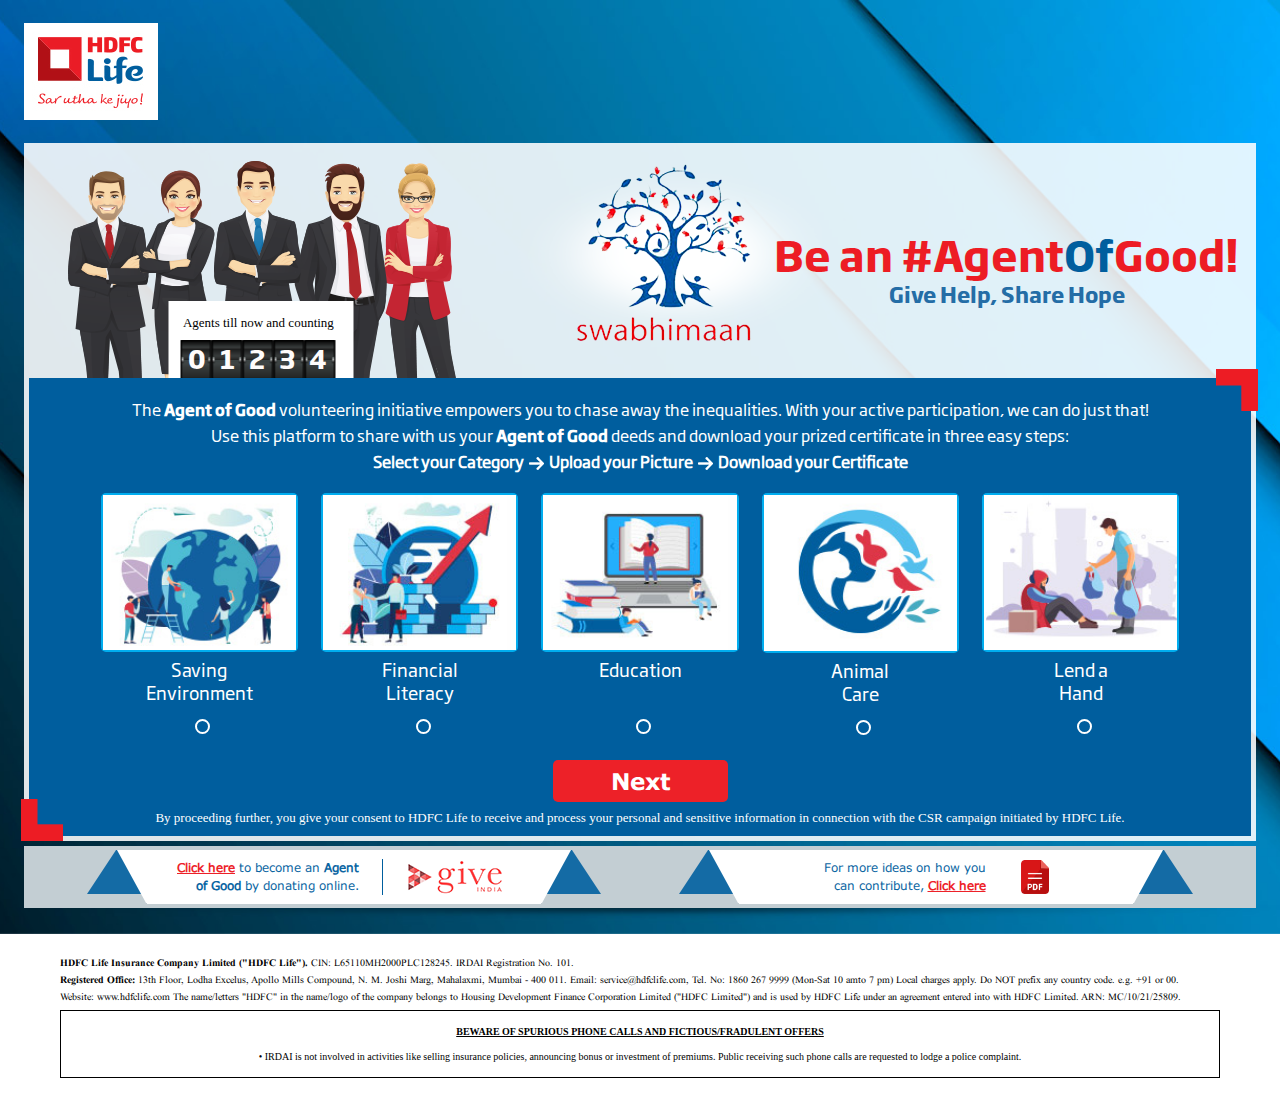
==== index.html @ bf0cf43f "inital commit" ====
<!DOCTYPE html>
<html lang="en">
<head>
<meta charset="UTF-8">
<meta http-equiv="X-UA-Compatible" content="IE=edge">
<meta name="viewport" content="width=device-width, initial-scale=1.0">
<meta content="" name="description">
<meta content="" name="keywords">
<title>Hdfc Life</title>
<link href="assets/images/favicon.webp" rel="icon">
<link href="assets/images/favicon.webp" rel="apple-touch-icon">
<link rel="stylesheet" href="assets/vendors/css/bootstrap.min.css">
<link rel="stylesheet" href="css/style.css" >
<link rel="stylesheet" href="css/style-home.css" >
</head>
	
<body>
	
<section class="main-sect">
	
  <header>
    <div class="container-fluid px-4">
      <!-- update25-11-21 -->
      <div class="top-logo"><img src="images/HDFC_Life_Logo.jpg" alt="HDFC Life"></div>
      <div class="clear"></div>
    </div>
  </header>
	
  <div class="top-head">
    <div class="container-fluid px-4">
      <div class="midd-sect">
        <div class="midd-flex ">

          <div class="midd-col1 position-relative"><img src="images/employee-pic.png" alt="">
          <div class="counter">
            <p>Agents till now and counting</p>
            <div class="counter-box ">
              <div class="number" id="count-2">01234</div> 
            </div>
          </div>
          </div>
          <div class="midd-col2"><img src="images/swabhimaan-logo.png" alt=""></div>
          <div class="midd-col3">
      <!-- update25-11-21 -->

            <div class="agent-good">
              <h1>Be an #Agent<strong>Of</strong>Good!</h1>
              <div class="tag-line">Give Help, Share Hope</div>
            </div>
          </div>
        </div>
        <div class="category"> 
          <div class="container">
      <!-- update25-11-21 -->

          <!-- <h2>What good did you do today? </h2> -->
          <p class="my-2">The <strong>Agent of Good </strong>volunteering initiative empowers you to chase away the inequalities. With your active participation, we can do just that! <br>
            Use this platform to share with us your <strong> Agent of Good</strong> deeds and download your prized certificate in    three easy steps:<br> <b>  Select your Category <img src="images/right-arrow.png" alt=""> Upload your Picture <img src="images/right-arrow.png" alt=""> Download your Certificate</b></p>
          <!-- <p class="mb-2">Become an Agent of Good by being conscious about your responsibility towards your fellow humans,  <br class="display-big">
            animals and the surrounding environment. <br>
            Share with us your good and caring deeds in three easy steps – <b> Select your Category -> Upload your Picture -> Download your Certificate.</b></p> -->
      <!-- update25-11-21 -->

         <div class="display-small">
            <div class="category-radio">
              <h3>Choose your category</h3>
              <label class="radio-text" for="saving_the_environment">
                <div class="radio-label-text">Saving Environment</div>
                <div class="radio-label">
                  <input class="radio-input" checked type="radio" name="category-radio" id="saving_the_environment" value="saving_the_environment">
                  <span class="checkmark"></span>
                </div>
              </label>
              <label class="radio-text" for="financial_literacy">
                <div class="radio-label-text">Financial  Literacy</div>
                <div class="radio-label">
                  <input class="radio-input" type="radio" name="category-radio" id="financial_literacy" value="financial_literacy">
                  <span class="checkmark"></span>
                </div>
              </label>
              <label class="radio-text" for="education">
                <div class="radio-label-text">Education</div>
                <div class="radio-label">
                  <input class="radio-input" type="radio" name="category-radio" id="education" value="education">
                  <span class="checkmark"></span>
                </div>
              </label>
              <label class="radio-text" for="animal_care">
                <div class="radio-label-text">Animal Care</div>
                <div class="radio-label">
                  <input class="radio-input" type="radio" name="category-radio" id="animal_care" value="animal_care">
                  <span class="checkmark"></span>
                </div>
              </label>
              <label class="radio-text" for="lend_a_hand">
                <div class="radio-label-text">Lend  a  Hand</div>
                <div class="radio-label">
                  <input class="radio-input" type="radio" name="category-radio" id="lend_a_hand" value="lend_a_hand">
                  <span class="checkmark"></span>
                </div>
              </label>
            </div>
            <!-- content to display -->
            <div class="selected-content ">
              <!-- first category -->
              <div class="hide-sect small-cotegory-content saving_the_environment">
                <p class="title">Saving Environment</p>
                <img src="images/thumb-img1.jpg" alt="">
                <p class="subtitle">Activity Suggestions for <br class="d-sm-block d-md-none"> Saving Environment</p>
                <div class="hide-col2 d-flex two-ul">
                  <ul>  
                    <li>Plant trees</li>
                    <li>Save water</li>
                    <li>Recycle plastic</li>
                  </ul>
                  <ul>
                    <li>Car-pool / Cycle</li>
                    <li>Take the stairs</li>
                    <li>Reduce energy consumption</li>
                  </ul>
                  <div class="clear"></div>
                </div>
              </div>
              <!-- second category -->
              <div class="hide-sect small-cotegory-content financial_literacy">
                <p class="title">Financial Literacy</p>
                <img src="images/thumb-img2.jpg" alt="">
                <p class="subtitle">Activity Suggestions for Spreading Financial Literacy</p>
                
                <div class="hide-col2">
                  <div class="col2-new-title"> Guide the disadvantaged groups with financial awareness:</div>
                  <ul>
                    <li>On the importance of procuring financial documents like PAN & Aadhaar Card</li>
                    <li>On the value of opening bank accounts</li>
                    <li>On the magic of compounding, budgeting, etc.</li>
                    <li>About different government schemes for the needy</li>
                    <li>On use of UPIs and digital wallets</li>
                  </ul>
                  <div class="clear"></div>
                </div>
              </div>
              <div class="hide-sect small-cotegory-content education">
                <p class="title">Education</p>
                <img src="images/thumb-img3.jpg" alt="">
                <p class="subtitle">Activity Suggestions under Education</p>
                <div class="hide-col2 d-flex">
                  <ul>
                    <li>Donate old books / stationery</li>
                    <li>Teach underprivileged children</li>
                    <li>Sponsor educational fees for the poor</li>
                    <li>Donate old laptops / phones / tablets</li>
                    <li>Provide career guidance to young adults</li>
                  </ul>
                  <div class="clear"></div>
                </div>
              </div>
              <div class="hide-sect small-cotegory-content animal_care">
                <p class="title">Animal Care</p>
                <img src="images/thumb-img4.jpg" alt="">
                <p class="subtitle">Activity Suggestions for <br class="d-sm-block d-md-none"> Animal Care</p>
                <div class="hide-col2 d-flex">
                  <ul>
                    <li>Keep water for birds</li>
                    <li>Feed stray animals</li>
                    <li>Foster ill / injured animals</li>
                    <li>Volunteer in animal rescue NGOs</li>
                    <li>Support animals during extreme weather</li>
                    <li>Use cruelty-free products</li>
                  </ul>
                  <div class="clear"></div>
                </div>
              </div>
              <div class="hide-sect small-cotegory-content lend_a_hand">
                <p class="title">Lend  a  Hand</p>
                <img src="images/thumb-img5.jpg" alt="">
                <p class="subtitle">Activity Suggestions under <br class="d-sm-block d-md-none"> Lend a Hand</p>
                <div class="hide-col2 d-flex">
                  <ul>
                    <li>Donate meals</li>
                    <li>Volunteer in orphanage / old age homes</li>
                    <li>Donate old clothes / toys</li>
                    <li>Support local businesses</li>
                    <li>Participate in blood donation camps</li>
                    <li>Volunteer in social welfare campaigns</li>
                    
                  </ul>
                  <div class="clear"></div>
                </div>
              </div>
            </div>
          </div>
          <div class="display-big ">
          <div class="category-row ">
            <div class="category-col" data-tab="hoverData-1">
              <!--<div class="category-img" id="hoverDiv"><img src="images/thumb-img1.jpg" alt="image"> </div>-->
      <!-- update25-11-21 -->

				<div class="category-img"><img src="images/thumb-img1.jpg" alt="image"> </div>
              <div class="category-text">
                <h3>Saving<br>
                  Environment</h3>
                <div class="lable-sect">
                  <label class="pure-material-radio">
                    <input type="radio" name="group" value="saving_the_environment">
                    <span></span> </label>
                </div>
              </div>
      <!-- update25-11-21 -->

              <div class="hover-content hover-content-1" id="hoverData-1">
                <div class="hide-sect">
                  <div class="hide-col">
                    <p>Activity Suggestions for Saving Environment</p>
                  </div>
                  <div class="hide-col2 d-flex">
                    <ul>  
                      <li>Plant trees</li>
                      <li>Save water</li>
                      <li>Recycle plastic</li>
                    </ul>
                    <ul>
                      <li>Car-pool / Cycle</li>
                      <li>Take the stairs</li>
                      <li>Reduce energy consumption</li>
                    </ul>
                    <div class="clear"></div>
                  </div>
                </div>
              </div>
              
            </div>
            <div class="category-col" data-tab="hoverData-2">
              <div class="category-img"><img src="images/thumb-img2.jpg" alt="image"> </div>
              <div class="category-text">
                <h3>Financial<br>
                  Literacy</h3>
                <div class="lable-sect">
                  <label class="pure-material-radio">
                    <input type="radio" name="group" value="financial_literacy">
                    <span></span> </label>
                </div>
              </div>
              <div class="hover-content hover-content-2" id="hoverData-2"><!--id="hiddenDiv"-->
                <div class="hide-sect">
                  <div class="hide-col">
                    <p>Activity Suggestions for Spreading Financial Literacy</p>
                  </div>
                  <div class="hide-col2">
      <!-- update25-11-21 -->

                    <div class="col2-new-title"> Guide the disadvantaged groups with financial awareness:</div>
                    <ul>
                      <li>On the importance of procuring financial documents like PAN & Aadhaar Card</li>
                      <li>On the value of opening bank accounts</li>
                      <li>On the magic of compounding, budgeting, etc.</li>
                      <li>About different government schemes for the needy</li>
                      <li>On use of UPIs and digital wallets</li>
                    </ul>
                    <div class="clear"></div>
                  </div>
                </div>
              </div>
            </div>
            <div class="category-col" data-tab="hoverData-3">
              <div class="category-img"><img src="images/thumb-img3.jpg" alt="image"> </div>
              <div class="category-text">
                <h3>Education</h3>
                <div class="lable-sect">
      <!-- update25-11-21 -->

                  <label class="pure-material-radio">
                    <input type="radio" name="group" value="education">
                    <span></span> </label>
                </div>
              </div>
              <div class="hover-content hover-content-3" id="hoverData-3"><!--id="hiddenDiv"-->
                <div class="hide-sect">
                  <div class="hide-col">
                    <p>Activity Suggestions under Education</p>
                  </div>
                  <div class="hide-col2">     
                    <ul>
                      <li>Donate old books / stationery</li>
                      <li>Teach underprivileged children</li>
                      <li>Sponsor educational fees for the poor</li>
                      <li>Donate old laptops / phones / tablets</li>
                      <li>Provide career guidance to young adults</li>
                    </ul>
                    <div class="clear"></div>
                  </div>
                </div>
              </div>
            </div>
            <div class="category-col" data-tab="hoverData-4">
              <div class="category-img"><img src="images/thumb-img4.jpg" alt="image"> </div>
              <div class="category-text">
                <h3>Animal<br>
                  Care</h3>
                <div class="lable-sect">
                  <label class="pure-material-radio">
                    <input type="radio" name="group" value="animal_care">
                    <span></span> </label>
                </div>
              </div>
      <!-- update25-11-21 -->

              <div class="hover-content hover-content-4" id="hoverData-4"><!--id="hiddenDiv"-->
                <div class="hide-sect">
                  <div class="hide-col">
                    <p>Activity Suggestions for Animal Care</p>
                  </div>
                  <div class="hide-col2">
                    <ul>
                      <li>Keep water for birds</li>
                      <li>Feed stray animals</li>
                      <li>Foster ill / injured animals</li>
                      <li>Volunteer in animal rescue NGOs</li>
                      <li>Support animals during extreme weather</li>
                      <li>Use cruelty-free products</li>
                    </ul>
                    <div class="clear"></div>
                  </div>
                </div>
              </div>
            </div>
            <div class="category-col" data-tab="hoverData-5">
              <div class="category-img"><img src="images/thumb-img5.jpg" alt="image"></div>
              <div class="category-text">
                <h3>Lend a<br>
                  Hand</h3>
                <div class="lable-sect">
                  <label class="pure-material-radio">
                    <input type="radio" name="group" value="lend_a_hand">
                    <span></span> </label>
                </div>
              </div>
              <div class="hover-content hover-content-5" id="hoverData-5">
                <div class="hide-sect">
                  <div class="hide-col">
                    <p>Activity Suggestions under Lend a Hand</p>
                  </div>
      <!-- update25-11-21 -->

                  <div class="hide-col2">
                    <ul>
                      <li>Donate meals</li>
                      <li>Volunteer in orphanage / old age homes</li>
                      <li>Donate old clothes / toys</li>
                      <li>Support local businesses</li>
                      <li>Participate in blood donation camps</li>
                      <li>Volunteer in social welfare campaigns</li>
                    </ul>
                    <div class="clear"></div>
                  </div>
                </div>
              </div>
            </div>
          </div>
          </div>
        </div>
          <a href="form.html" class="next-btn">Next</a>

        <div class="container">
          <p class="disclamer-text">
          By proceeding further, you give your consent to HDFC Life to receive and process your personal and sensitive information in connection with the CSR campaign initiated by HDFC Life.</p></div>
        </div>
      </div>
		
      <div class="make-row2 ">
        <div class="container">
          <div class="row justify-content-around">
            <div class="make-now col-8 col-lg-4 ">
              <div class="text-decoration-none now-flex px-2">
                <p class=""> <a href="https://www.giveindia.org/" class="link-other" target="_blank" rel="noopener noreferrer">Click here</a>  to become an <b> Agent <br class="d-none d-lg-block">
                of Good</b> by donating online.</p>
                <div class="mack-now-second">
                  <img src="images/give-india.png" alt="" class="give-india">
                </div>
              </div>  
            </div>
            <div class="make-now col-8 col-lg-4">
              <div  class="now-flex text-decoration-none px-2">
               <p class=""> For more ideas on how you <br class="d-none d-lg-block">
                can contribute, <a href="#" class="link-other" target="_blank" rel="noopener noreferrer">Click here</a> </p>
                <div class="mack-now-second">
                  <img  class="download-pdf-img" src="images/pdf-download.png">
                </div> 
              </div>
            </div>
          </div>
        </div>
        
      </div>
      <!-- <div class="make-now">
        <div class="now-flex">

         <p> Click here to become an Agent br
          of Good by donating online</p>
            <div class="mack-now-second">
          <img src="images/give-india.png" alt="" class="give-india">

          <a href="#" class="click-btn">For more ideas: <img class="download-pdf-img" src="images/pdf-download.png" alt=""></a> 
        </div> </div>
      </div> -->
    </div>
  </div>
</section>
	
<section class="midd-box">
  <div class="container">
    <p class="top-title"><strong>      
      HDFC Life Insurance Company Limited ("HDFC Life").</strong> CIN: L65110MH2000PLC128245. IRDAI Registration No. 101.<br>
      <strong>Registered Office:</strong> 13th Floor, Lodha Excelus, Apollo Mills Compound, N. M. Joshi Marg, Mahalaxmi, Mumbai - 400 011. Email: service@hdfclife.com, Tel. No: 1860 267 9999 (Mon-Sat 10 amto 7 pm) Local charges apply. Do NOT prefix any country code. e.g. +91 or 00. Website: www.hdfclife.com
      The name/letters "HDFC" in the name/logo of the company belongs to Housing Development Finance Corporation Limited ("HDFC Limited") and is used by HDFC Life under an agreement entered into with HDFC Limited. ARN: MC/10/21/25809.</p>
    <div class="midd-row">
      <p class="midd-text">BEWARE OF SPURIOUS PHONE CALLS AND FICTIOUS/FRADULENT OFFERS</p>
      <p class="midd-text2">• IRDAI is not involved in activities like selling insurance policies, announcing bonus or investment of premiums. Public receiving such phone calls are requested to lodge a police complaint.</p>
    </div>
  </div>
</section>
	
<div class="hoverdata"></div>
<script src="assets/vendors/js/jquery-3.6.0.min.js"></script> 
<script src="assets/vendors/js/bootstrap.min.js"></script> 
<!-- <script src="https://code.jquery.com/ui/1.12.1/jquery-ui.js"></script> -->
<script src="js/main.js"></script> 
<script>
//$("#hoverDiv").mouseenter(function () {
//    $("#hiddenDiv").stop(true, true).slideDown();
//}).mouseleave(function () {
//  $("#hiddenDiv").stop(true, true).slideUp();
//});

///*pr*/
      //  update25-11-21 

$(document).ready(function(){
  if($( window ).width()>991){
    $('.category-col').mouseenter(function(){
        var tab_id = $(this).attr('data-tab');
        $(this).addClass('current');
        $("#"+tab_id).addClass('current');
    });
	$('.category-col').mouseleave(function(){
        var tab_id = $(this).attr('data-tab');
        $('.category-col').removeClass('current');
        $('.hover-content').removeClass('current');
    });
      }else{

        console.log("click")
        // certiInfoObj.certiBgImg = "assets/images/certi_bg/Education_mobile.png";
      }
    
});
</script>
</body>
</html>
---- css/style.css ----
@font-face{font-family:"Mark My Words";src:url("../fonts/mark-my-words/mark_my_words.otf");src:local("☺"),url("../fonts/mark-my-words/mark_my_words.otf") format("otf"),url("../fonts/mark-my-words/mark_my_words.ttf") format("truetype");font-weight:normal;font-style:normal}.header .logo{display:block;padding:16px 0}.agentsofgood{font-size:43px;line-height:40px;color:#eb1c23;font-weight:bold;font-family:"SohoGothicPro-Bold";text-align:center}.agentsofgood .blue-text{color:#125a9e}.form-page{background-image:url("../assets/images/bg.jpg");background-position:left;background-repeat:no-repeat;background-size:cover}.form-page .main-title{display:-webkit-box;display:-ms-flexbox;display:flex;-webkit-box-pack:left;-ms-flex-pack:left;justify-content:left;-webkit-box-align:center;-ms-flex-align:center;align-items:center;margin-bottom:24px}.form-page .main-title .title-img{display:block;width:120px}.form-page .main-title .title{font-size:40px;margin-left:32px}.form-page .main-box{background-color:#ffffffef;padding:32px;position:relative}.form-page .main-box .form-second{padding:0 48px 0 64px}.form-page .main-box .form-container{background-color:#e3e3e3}.form-page .main-box .form-container .form-title-box{display:-webkit-box;display:-ms-flexbox;display:flex;-webkit-box-pack:justify;-ms-flex-pack:justify;justify-content:space-between;background-color:#00446b;padding:16px 24px}.form-page .main-box .form-container .form-title-box .form-title{font-size:20px;color:#ffffff;font-weight:500;font-family:"SohoGothicPro-Bold";text-align:left}.form-page .main-box .form-container .form-title-box .icon-box{display:block}.form-page .main-box .form-container .form-spaceing{padding:32px}.form-page .main-box .form-container .form-spaceing .form-label{font-size:16px;color:#005e9e;font-weight:bold;font-family:"Verdana";margin:0;padding:0}.form-page .main-box .form-container .form-spaceing .form-control{background-color:f2f8fb;border-radius:0;border:1px solid transparent;box-shadow:0px 0px 8px 0px rgba(0,0,0,0.5) inset;-webkit-box-shadow:0px 0px 8px 0px rgba(0,0,0,0.5) inset;-moz-box-shadow:0px 0px 8px 0px rgba(0,0,0,0.5) inset}.form-page .main-box .form-container .form-spaceing .form-control:-ms-input-placeholder,.form-page .main-box .form-container .form-spaceing .form-control:-ms-input-placeholder,.form-page .main-box .form-container .form-spaceing .form-control::-ms-input-placeholder{font-size:14px;line-height:27px;color:#b8b7b7;font-weight:400;font-family:"Poppins";opacity:1}.form-page .main-box .form-container .form-spaceing .form-control::-ms-input-placeholder,.form-page .main-box .form-container .form-spaceing .form-control:-ms-input-placeholder,.form-page .main-box .form-container .form-spaceing .form-control::-ms-input-placeholder{font-size:14px;line-height:27px;color:#b8b7b7;font-weight:400;font-family:"Poppins";opacity:1}.form-page .main-box .form-container .form-spaceing .form-control::placeholder,.form-page .main-box .form-container .form-spaceing .form-control:-ms-input-placeholder,.form-page .main-box .form-container .form-spaceing .form-control::-ms-input-placeholder{font-size:14px;line-height:27px;color:#b8b7b7;font-weight:400;font-family:"Poppins";opacity:1}.form-page .main-box .form-container .form-spaceing .gender-input,.form-page .main-box .form-container .form-spaceing .you-are-radio{display:-webkit-box;display:-ms-flexbox;display:flex}.form-page .main-box .form-container .form-spaceing .gender-input .radio-label,.form-page .main-box .form-container .form-spaceing .you-are-radio .radio-label{font-size:12px;color:#005e9e;font-family:"Verdana";height:12px;display:block;position:relative;cursor:pointer;-webkit-user-select:none;-moz-user-select:none;-ms-user-select:none;user-select:none}.form-page .main-box .form-container .form-spaceing .gender-input .radio-label input,.form-page .main-box .form-container .form-spaceing .you-are-radio .radio-label input{position:relative;opacity:0;cursor:pointer}.form-page .main-box .form-container .form-spaceing .gender-input .radio-label .checkmark,.form-page .main-box .form-container .form-spaceing .you-are-radio .radio-label .checkmark{position:absolute;top:0;left:0;background-color:transparent;border:2px solid #ffffff;border-radius:50%;width:12px;height:12px;border:2px solid #005e9e}.form-page .main-box .form-container .form-spaceing .gender-input .radio-label input ~ .checkmark,.form-page .main-box .form-container .form-spaceing .you-are-radio .radio-label input ~ .checkmark{background-color:transparent}.form-page .main-box .form-container .form-spaceing .gender-input .radio-label input:checked ~ .checkmark,.form-page .main-box .form-container .form-spaceing .you-are-radio .radio-label input:checked ~ .checkmark{background-color:transparent}.form-page .main-box .form-container .form-spaceing .gender-input .radio-label .checkmark:after,.form-page .main-box .form-container .form-spaceing .you-are-radio .radio-label .checkmark:after{content:"";position:absolute;display:none}.form-page .main-box .form-container .form-spaceing .gender-input .radio-label input:checked ~ .checkmark:after,.form-page .main-box .form-container .form-spaceing .you-are-radio .radio-label input:checked ~ .checkmark:after{display:block}.form-page .main-box .form-container .form-spaceing .gender-input .radio-label .checkmark:after,.form-page .main-box .form-container .form-spaceing .you-are-radio .radio-label .checkmark:after{top:50%;left:50%;width:6px;height:6px;border-radius:50%;background:#ed2128;-webkit-transform:translate(-50%, -50%);transform:translate(-50%, -50%)}.form-page .main-box .form-container .form-spaceing .gender-input .radio-text,.form-page .main-box .form-container .form-spaceing .you-are-radio .radio-text{padding-left:16px;margin-left:-12px;z-index:6;font-size:12px;color:#005e9e;font-family:"Verdana"}.form-page .main-box .form-container .form-spaceing .gender-input .radio-input,.form-page .main-box .form-container .form-spaceing .you-are-radio .radio-input{display:-webkit-box;display:-ms-flexbox;display:flex;-webkit-box-align:center;-ms-flex-align:center;align-items:center;margin-left:24px}.form-page .main-box .form-container .form-spaceing .you-are-radio{border:1px solid #c0c0c0;margin:0 1px;padding:14px}.form-page .main-box .form-container .form-spaceing .you-are-radio .radio-text{margin:0 !important;padding:0 !important}.form-page .main-box .form-container .form-spaceing .you-are-radio .radio-label{margin:8px 0 0 0}.form-page .main-box .form-container .form-spaceing .you-are-radio .radio-label .checkmark{left:50%;-webkit-transform:translateX(-50%);transform:translateX(-50%)}.form-page .main-box .form-container .upload-box{box-shadow:0px 0px 8px 0px rgba(0,0,0,0.5) inset;-webkit-box-shadow:0px 0px 8px 0px rgba(0,0,0,0.5) inset;-moz-box-shadow:0px 0px 8px 0px rgba(0,0,0,0.5) inset;padding:6px 12px}.form-page .main-box .form-container .upload-box .name-disng{display:inline-block;white-space:nowrap;width:100%;overflow:hidden;text-overflow:ellipsis}.form-page .main-box .form-container .upload-btn{font-size:16px;color:#f2f8fa;font-weight:bold;font-family:"Verdana";text-align:center;border-radius:5px;background-color:#005e9e;padding:0 12px}.form-page .main-box .form-container .upload-right{width:20px}.form-page .main-box .form-container .browse-btn{font-size:13px;color:#000000;font-family:"Verdana";cursor:pointer;background-color:#b5b5b5;border:1px solid #8d8d8d;padding:4px 16px}.form-page .main-box .preview-btn,.form-page .main-box .reset-btn{font-size:22px;color:#ffffff;font-weight:bold;font-family:"Verdana";text-align:center;border-radius:5px;background-color:#ed2128;margin:24px 16px;width:180px}.form-page .main-box .reset-btn{background-color:#005e9e}.form-page .shadow-img{margin:0 auto;width:100%}.certi-container{background-color:#fff;padding:6px;border:1px solid #c0c1c1;position:relative;margin-bottom:52px;width:100%;-webkit-box-shadow:-5px 5px 8px 0px rgba(0,0,0,0.5);box-shadow:-5px 5px 8px 0px rgba(0,0,0,0.5);margin:0 auto}.certi-container .certi-box{background-image:url("../assets/images/bg.jpg");background-position:left;background-repeat:no-repeat;background-size:cover;padding:24px 0;position:relative;width:100%;background-color:#fff}.certi-container .certi-box::after,.certi-container .certi-box::before{content:"";width:30px;height:30px;background-image:url("../assets/images/cornar.png");background-size:30px;background-repeat:no-repeat;top:-6px;right:-6px;left:auto;z-index:6;position:absolute;display:inline-block}.certi-container .certi-box::before{top:auto;right:auto;bottom:-6px;left:-6px;-webkit-transform:rotate(180deg);transform:rotate(180deg)}.certi-container .certi-box .certi-bg{background-image:url("../assets/images/certi_bg/saving-environment_02.png");background-position:bottom center;background-repeat:no-repeat;background-size:cover;border-radius:14px;padding:24px 0;width:410px;height:530px;background-color:#fff;border:2px solid #00adee;margin:0 auto}.certi-container .certi-box .certi-bg .title{font-size:24px;text-align:center}.certi-container .certi-box .certi-bg .certi-title-bg{position:relative}.certi-container .certi-box .certi-bg .certi-title-bg::before{background-color:#005e9e;content:"";width:280px;height:38px;position:absolute;left:50%;top:50%;-webkit-transform:translate(-50%, -50%);transform:translate(-50%, -50%)}.certi-container .certi-box .certi-bg .certificate-heading{font-size:36px;line-height:36px;color:#fff;font-weight:bold;font-family:"SohoGothicPro-Bold";position:relative}.certi-container .certi-box .certi-bg .award-to{font-size:12px;color:#231f20;font-family:"Verdana";text-align:center}.certi-container .certi-box .certi-bg .name-user{font-size:26px;color:#eb1c23;height:28px;font-family:"Mark My Words";position:relative}.certi-container .certi-box .certi-bg .name-user::after{content:"";position:absolute;bottom:0;left:50%;-webkit-transform:translateX(-50%);transform:translateX(-50%);height:1px;background-color:#c3c3c3;width:200px}.certi-container .certi-box .certi-bg .img-container{display:-webkit-box;display:-ms-flexbox;display:flex;-webkit-box-align:center;-ms-flex-align:center;align-items:center;position:relative;width:256px;-webkit-box-pack:center;-ms-flex-pack:center;justify-content:center;margin:0 auto;margin-top:8px}.certi-container .certi-box .certi-bg .img-container .user-img-bg{width:152px;-webkit-transform:rotate(-2deg);transform:rotate(-2deg);-webkit-transform-origin:center;transform-origin:center;padding:8px 8px 28px 8px;background-color:#fff;-webkit-box-shadow:-1px 1px 4px 1px rgba(0,0,0,0.2);box-shadow:-1px 1px 4px 1px rgba(0,0,0,0.2);overflow:hidden;-o-object-fit:cover;object-fit:cover;border:1px solid #ccc}.certi-container .certi-box .certi-bg .img-container .user-img-bg .user-img-box{background-color:#dcddde;width:100%;height:136px;display:-webkit-box;display:-ms-flexbox;display:flex;-webkit-box-align:center;-ms-flex-align:center;align-items:center;-webkit-box-pack:center;-ms-flex-pack:center;justify-content:center;overflow:hidden}.certi-container .certi-box .certi-bg .img-container .user-img-bg .user-img-box .img-placeholder{font-size:10px;color:#7b7c7f;font-family:"Verdana";text-align:center;padding:60px 12px}.certi-container .certi-box .certi-bg .img-container .user-img-bg .user-img-box .user-upload{width:100%;height:100%;overflow:hidden;background-color:#fff;-o-object-fit:cover;object-fit:cover}.certi-container .certi-box .certi-bg .img-container .qoutes{width:40%;height:80%;z-index:5;margin-left:-6px}.certi-container .certi-box .certi-bg .img-container .qoutes .qoutes-img{width:100%}.certi-container .certi-box .certi-bg .img-container .qoutes .natoes{font-size:8px;color:#005e9e;font-weight:bold;font-family:"SohoGothicPro-Bold";text-align:center}.certi-container .bottom-log{width:100%;font-size:10px;color:#000000;font-family:"Times New Roman";padding:12px;background-color:#fff}.certi-container .bottom-log img{padding:0;height:60px;margin-bottom:8px}.popup-main .button-container{padding:12px}.popup-main .button-container .popup-close{font-size:14px;color:#000000;line-height:14px;font-family:"Verdana";text-align:center;background-color:#ffffff;border:1px solid #434343;border-radius:0}.popup-main .popup-certificate{padding:12px 320px}.footer-btn{display:-webkit-box;display:-ms-flexbox;display:flex;-webkit-box-pack:center;-ms-flex-pack:center;justify-content:center;-ms-flex-wrap:wrap;flex-wrap:wrap;margin:30px 0}.btn-popup{font-size:23px;color:#f2f8fa;font-weight:bold;font-family:"Verdana";text-align:center;border-radius:5px;background-color:#ed2128;margin:8px 0;margin-right:8px}.reset-btn-new{background-color:#005E9E;margin-right:0;margin-left:32px}@media (max-width: 1199.98px){.form-page .main-box .form-container .form-title-box{-webkit-box-pack:center;-ms-flex-pack:center;justify-content:center}.form-page .main-title .title{margin:0}.form-page .main-box{padding:0}.form-page .main-box .form-container .form-spaceing .form-label{padding:0 12px}.form-page .main-box .certificate-first{-webkit-box-ordinal-group:3;-ms-flex-order:2;order:2}.form-page .main-box .form-second{-webkit-box-ordinal-group:2;-ms-flex-order:1;order:1;padding:0}.form-page .main-box .form-second .main-title{display:block;padding:12px 0}.form-page .main-box .form-second .main-title .title-img{margin:0 auto}.form-page .gender-input-label{position:absolute;top:8px;left:24%}.form-page .gender-input{position:absolute;left:22%;top:40px}.certi-container{-webkit-box-shadow:0px 4px 8px 2px rgba(0,0,0,0.5);box-shadow:0px 4px 8px 2px rgba(0,0,0,0.5);margin:0;width:480px;margin:0 auto 52px auto}.popup-main .certi-container .certi-box .certi-bg{padding:24px 24px 160px 24px}.popup-main .certi-container .certi-box .certi-bg .natoes{font-size:8px}.popup-main .certi-container .certi-box .certi-bg .natoes .symbol img{width:8px;margin-bottom:8px}.popup-main .certi-container .certi-box .certi-bg .auther{font-size:8px}.popup-main .certi-container .certi-box .certi-bg .certificate-heading{font-size:28px;line-height:32px;padding:0 48px 6px 48px;margin:36px 0}.popup-main .certi-container .certi-box .certi-bg .title{font-size:24px}.popup-main .popup-certificate{padding:8px}.popup-main .footer-btn{padding:8px;margin:8px;display:-webkit-box;display:-ms-flexbox;display:flex;-webkit-box-orient:vertical;-webkit-box-direction:normal;-ms-flex-direction:column;flex-direction:column}.popup-main .footer-btn .btn-popup{margin:4px 0}.footer-btn{-webkit-box-pack:center;-ms-flex-pack:center;justify-content:center}}@media (max-width: 575.98px){.form-page .main-box .form-container .form-spaceing{padding:8px}.form-page .main-title .title{font-size:24px}.form-page .main-box .form-container .form-spaceing .you-are-radio{padding:16px 4px}.form-page .main-box .form-container .form-spaceing .you-are-radio .col{padding:0}.certi-container .certi-box .certi-bg .img-container .user-img-bg .user-img-box .img-placeholder{padding:50px 12px}.form-page .main-box .preview-btn,.form-page .main-box .reset-btn{margin:8px;font-size:16px;width:138px}.certi-container .certi-box{padding:12px}.certi-container{width:360px}.certi-container .certi-box .certi-bg{padding:4px !important;background-image:url("../assets/images/certi_bg/saving-environment_mobile.png");width:280px;height:400px}.certi-container .certi-box .certi-bg .img-container{width:224px}.certi-container .certi-box .certi-bg .img-container .user-img-bg{width:124px}.certi-container .certi-box .certi-bg .img-container .user-img-bg .user-img-box{height:100px}.qoutes-bg{width:46% !important;margin-left:-4px !important}.certi-container .certi-box .certi-bg .title{font-size:20px;text-align:center}.certi-container .certi-box .certi-bg .certi-title-bg::before{width:200px;height:32px}.certi-container .certi-box .certi-bg .certificate-heading{font-size:24px;line-height:27px}.btn-popup{margin:12px;width:170px;font-size:18px}.btn-popup img{height:24px;margin-right:8px}.reset-btn-new{margin:12px}}@media (max-width: 991.98px){.certi-container .bottom-log{font-size:7px;color:#000}}@media (max-width: 480px){.certi-container .certi-box .certi-bg{padding-top:8px !important}.certi-container .certi-box .certi-bg .img-container{padding:4px}.certi-container .certi-box .certi-bg .title{font-size:20px}.popup-main .certi-container .certi-box .certi-bg .title{font-size:20px}.popup-main .certi-container .certi-box .certi-bg .img-container .user-img-bg{width:110px}.popup-main .certi-container .certi-box .certi-bg .img-container .user-img-bg .user-img-box{height:88px}.popup-main .certi-container .certi-box .certi-bg .img-container{margin-top:4px}}@media (max-width: 360px){.certi-container{width:296px}.certi-container .certi-box .certi-bg{width:260px}}.category p{font-size:16px;line-height:26px;color:#ffffff;font-family:"SohoGothicPro-Regular";text-align:center}.selected-content .hide-sect{border-radius:5px;background-color:#ffffff;border:3px solid #4ba2f3;padding:20px 14px;margin:8px 0 28px 0}.selected-content .hide-sect .title{font-family:"SohoGothicPro-Regular";font-size:18px;letter-spacing:0px;color:#000000;font-weight:500;text-align:center;margin-bottom:8px}.selected-content .hide-sect .subtitle{font-size:14px;line-height:20px;color:#000000;font-weight:500;font-family:"SohoGothicPro-Regular";text-align:center;margin:16px 0 0 0}.selected-content .hide-sect ul li{font-size:14px}.category-radio h3{font-size:22px;letter-spacing:-1px;color:#fffcfc;font-weight:500;font-family:"SohoGothicPro-Regular";text-align:center;margin:20px 0 32px 0;padding:12px 0 0 0;border-top:1px solid #ffffff86}.category-radio .radio-text{display:-webkit-box;display:-ms-flexbox;display:flex;-webkit-box-align:center;-ms-flex-align:center;align-items:center;-webkit-box-pack:justify;-ms-flex-pack:justify;justify-content:space-between;margin-bottom:24px;margin-right:24px}.category-radio .radio-label-text{font-size:18px;font-family:'SohoGothicPro-Regular';letter-spacing:0px;color:#fffcfc;font-weight:500}.category-radio .radio-label{font-size:12px;color:#005e9e;font-family:"Verdana";height:12px;display:block;position:relative;cursor:pointer;-webkit-user-select:none;-moz-user-select:none;-ms-user-select:none;user-select:none}.category-radio .radio-label input{position:relative;opacity:0;cursor:pointer}.category-radio .radio-label .checkmark{position:absolute;top:0;left:0;background-color:transparent;border:2px solid #ffffff;border-radius:50%;width:24px;height:24px}.category-radio .radio-label input ~ .checkmark{background-color:transparent}.category-radio .radio-label input:checked ~ .checkmark{background-color:transparent}.category-radio .radio-label .checkmark:after{content:"";position:absolute;display:none}.category-radio .radio-label input:checked ~ .checkmark:after{display:block}.category-radio .radio-label .checkmark:after{top:50%;left:50%;width:10px;height:10px;border-radius:50%;background:#ed2128;-webkit-transform:translate(-50%, -50%);transform:translate(-50%, -50%)}@media (max-width: 480px){.certi-container .certi-box .certi-bg .img-container .user-img-bg{width:96px}.certi-container .certi-box .certi-bg .img-container{width:200px !important;-webkit-box-pack:center;-ms-flex-pack:center;justify-content:center}.certi-container .certi-box .certi-bg .img-container .user-img-bg .user-img-box{height:68px}.certi-container .certi-box .certi-bg .img-container .user-img-bg .user-img-box .img-placeholder{padding:0px 12px}.qoutes-bg{width:48% !important;padding:16px 6px 14px 6px !important}.certi-container .bottom-log{padding:12px 4px}.certi-container .bottom-log img{padding:0}}.change-bg{cursor:pointer}@media (max-width: 425px){.certi-container{width:254px}.btn-popup{width:130px;font-size:14px}.btn-popup img{height:18px;margin-right:8px}}@media (max-width: 360px){.certi-container .certi-box .certi-bg{width:100%;height:336px}.certi-container .certi-box .certi-bg .title{font-size:15px !important;line-height:32px !important}.certi-container .certi-box .certi-bg .certificate-heading{font-size:20px;line-height:27px}.certi-container .certi-box .certi-bg .certi-title-bg::before{width:176px;height:32px}.certi-container .certi-box .certi-bg .award-to{font-size:10px}.certi-container .certi-box .certi-bg .name-user::after{width:139px}.certi-container .certi-box .certi-bg .name-user{font-size:22px}.qoutes-bg .natoes .symbol{font-size:14px}.btn-popup{width:130px;font-size:14px}.btn-popup img{height:18px;margin-right:8px}}a.download{color:#f2f8fa;text-decoration:none}input::-webkit-outer-spin-button,input::-webkit-inner-spin-button{-webkit-appearance:none;margin:0}.certi-container .certi-box .certi-bg .img-container .user-img-bg .user-img-box .user-upload{-o-object-fit:contain;object-fit:contain}input[type=number]{-moz-appearance:textfield}.certi-container .certi-box .certi-bg .name-user.certi-creation{font-size:24px;color:#eb1c23;height:35px;font-family:"Mark My Words";position:relative;text-transform:capitalize}@media (max-width: 360px){.certi-container .certi-box .certi-bg .name-user.certi-creation{font-size:18px;height:28px}}
/*# sourceMappingURL=style.css.map */
---- css/style-home.css ----
/* No CSS */


/*# sourceMappingURL=style.css.map */

@font-face {
    font-family: "SohoGothicPro-Regular";
    src: url("../fonts/SohoGothicPro-Regular.eot");
    src: local("☺"), url("../fonts/SohoGothicPro-Regular.woff") format("woff"), url("../fonts/SohoGothicPro-Regular.ttf") format("truetype"), url("../fonts/SohoGothicPro-Regular.svg") format("svg");
    font-weight: normal;
    font-style: normal;
}

@font-face {
    font-family: "SohoGothicPro-Medium";
    src: url("../fonts/SohoGothicPro-Medium.eot");
    src: local("☺"), url("../fonts/SohoGothicPro-Medium.woff") format("woff"), url("../fonts/SohoGothicPro-Medium.ttf") format("truetype"), url("../fonts/SohoGothicPro-Medium.svg") format("svg");
    font-weight: normal;
    font-style: normal;
}

@font-face {
    font-family: "SohoGothicPro-Light";
    src: url("../fonts/SohoGothicPro-Light.eot");
    src: local("☺"), url("../fonts/SohoGothicPro-Light.woff") format("woff"), url("../fonts/SohoGothicPro-Light.ttf") format("truetype"), url("../fonts/SohoGothicPro-Light.svg") format("svg");
    font-weight: normal;
    font-style: normal;
}

@font-face {
    font-family: "SohoGothicPro-Bold";
    src: url("../fonts/SohoGothicPro-Bold.eot");
    src: local("☺"), url("../fonts/SohoGothicPro-Bold.woff") format("woff"), url("../fonts/SohoGothicPro-Bold.ttf") format("truetype"), url("../fonts/SohoGothicPro-Bold.svg") format("svg");
    font-weight: normal;
    font-style: normal;
}

@font-face {
    font-family: "Verdana";
    src: url("fonts/Verdana.eot");
    src: local("☺"), url("../fonts/Verdana.woff") format("woff"), url("../fonts/Verdana.ttf") format("truetype"), url("../fonts/Verdana.svg") format("svg");
    font-weight: normal;
    font-style: normal;
}

@font-face {
    font-family: "Verdana Bold";
    src: url("../fonts/Verdana Bold.eot");
    src: local("☺"), url("../fonts/Verdana Bold.woff") format("woff"), url("../fonts/Verdana Bold.ttf") format("truetype"), url("../fonts/Verdana Bold.svg") format("svg");
    font-weight: normal;
    font-style: normal;
}

@font-face {
    font-family: "times-new-roman";
    src: url("../fonts/times-new-roman.eot");
    src: local("☺"), url("../fonts/times-new-roman.woff") format("woff"), url("../fonts/times-new-roman.ttf") format("truetype"), url("../fonts/times-new-roman.svg") format("svg");
    font-weight: normal;
    font-style: normal;
}

@font-face {
    font-family: "times-new-roman-bold";
    src: url("../fonts/times-new-roman-bold.eot");
    src: local("☺"), url("../fonts/times-new-roman-bold.woff") format("woff"), url("../fonts/times-new-roman-bold.ttf") format("truetype"), url("../fonts/times-new-roman-bold.svg") format("svg");
    font-weight: normal;
    font-style: normal;
}

body {
    margin: 0;
    padding: 0;
}

.clear {
    clear: both;
}

.clear::after {
    clear: both;
}

.clear::after,
.clear::before {
    content: "";
    display: table;
    clear: both;
}

.clear:after {
    clear: both;
}

.container {
    max-width: 1200px;
    margin: 0 auto;
    width: 100%;
    padding: 0 20px;
    box-sizing: border-box;
}

.main-sect {
    background: url(../images/top-bg.jpg) no-repeat top center;
    background-size: cover;
    padding: 23px 0 26px;
}

.main-sect .top-logo {
    float: left;
}

.top-head {
    padding-top: 23px;
}


/* update25-11-21 */

.midd-sect {
    background-color: rgb(255, 255, 255);
    background: #ffffffe0;
    padding: 5px;
}

.midd-flex {
    display: flex;
    justify-content: center;
}

.midd-flex .midd-col1 {
    width: 40%;
}

.midd-flex .midd-col1 img {
    max-width: 100%;
    display: block;
    margin: 0 auto;
}

.midd-flex .midd-col2 {
    width: 20%;
}

.midd-flex .midd-col3 {
    width: 40%;
}

.midd-sect h1 {
    font-size: 42px;
    color: #ed1c24;
    font-family: "SohoGothicPro-Bold";
    margin: 81px 0;
}

.midd-sect h1 strong {
    color: #005e9e;
}

.category {
    background: rgb(0, 94, 158);
    padding: 10px 0;
    margin-top: -120px;
    z-index: 999;
    position: relative;
    text-align: center;
}

.category h2 {
    font-size: 28px;
    color: #fff;
    font-weight: 700;
    font-family: "SohoGothicPro-Bold";
    margin: 0;
}


/* update25-11-21 */

.category p {
    font-size: 16px;
    color: #fff;
    line-height: 26px;
    margin: 0;
    font-family: "SohoGothicPro-Regular";
}

.category p strong {
    font-family: "SohoGothicPro-Medium";
}

.category-row {
    display: flex;
    justify-content: center;
    flex-direction: row;
    margin-top: 19px;
}

.category-row .category-col {
    width: 17%;
    margin-right: 2%;
    cursor: pointer;
    position: relative;
}

.category-row .category-col .category-img {
    width: 100%;
    display: block;
    border-radius: 5px;
    border: 2px solid #00adef;
}

.category-row .category-col .category-img img {
    width: 100%;
    display: block;
}

.category-row .category-col .category-text {
    width: 100%;
    margin-top: 6px;
}

.category-row .category-col .category-text h3 {
    font-size: 18px;
    color: #fff;
    margin: 0 0 8px 0;
    line-height: 23px;
    min-height: 47px;
    font-family: "SohoGothicPro-Regular";
}

.category-row .category-col:last-child {
    margin-right: 0;
}


/*popup-css*/


/*#hiddenDiv { display:block;width: 100%;}*/


/*#hiddenDiv { display: none;position: absolute;top: 40%;width: 433px;background: #fff;z-index: 999;left: 20%;border-radius: 20px;border: 9px solid #ed2128;}*/

.hover-content {
    /*pr*/
    display: none;
    position: absolute;
    top: -50%;
    width: 433px;
    background: #fff;
    z-index: 9999;
    border-radius: 20px;
    border: 8px solid #ed2128;
    left: 50%;
    top: auto;
    bottom: 86px;
    transform: translateX(-50%);
    filter: drop-shadow(-10.231px 13.577px 36.5px rgba(0, 0, 0, 0.74));
}

.hover-content.active {
    display: block;
}

.hover-content.current {
    display: block;
}


/*.category-img img:hover .hover-content{display: block}*/

.hide-sect {
    display: inline-block;
    width: 100%;
}


/* update25-11-21 */

.hide-col {
    width: 100%;
    background: #0073da;
    padding: 15px 0;
    text-align: center;
    border-top-left-radius: 12px;
    border-top-right-radius: 12px;
    display: inline-block;
}

.hide-col p {
    /*font-size: 16px;*/
    font-size: 14px;
    color: #fff;
    margin: 0;
    font-family: "SohoGothicPro-Bold";
    /*pr*/
}


/* update25-11-21 */

.hide-col2 {
    /*padding: 43px 2% 43px 5%;*/
    padding: 20px 2% 20px 5%;
    /*pr*/
    text-align: left;
}

.hide-col2 ul {
    list-style: none;
    margin: 0;
    padding: 0;
}

.hide-col2 ul li {
    margin: 0 0 2px 20px;
    position: relative;
    /*font-size: 18px;*/
    font-size: 16px;
    color: #58595b;
    text-align: left;
    float: left;
    /*width: 44%;*/
    width: 90%;
    font-family: "SohoGothicPro-Regular";
}


/* update25-11-21 */

.hide-col2 ul li:before {
    content: "";
    position: absolute;
    left: -20px;
    top: 8px;
    background: url(../images/dics-img.png) no-repeat;
    width: 7px;
    height: 7px;
}


/*end-popup-css*/

.category .next-btn {
    width: 175px;
    height: 42px;
    line-height: 42px;
    background: #ed2128;
    border-radius: 5px;
    text-align: center;
    display: inline-block;
    font-size: 23px;
    color: #fff;
    text-decoration: none;
    font-family: "Verdana Bold";
    margin-top: 22px;
    text-transform: capitalize;
}

.category::after {
    content: "";
    position: absolute;
    left: -8px;
    bottom: -5px;
    width: 42px;
    height: 42px;
    background: url(../images/lt-vector.png) no-repeat top center;
    z-index: 9999;
}

.category::before {
    content: "";
    position: absolute;
    right: -7px;
    top: -9px;
    width: 42px;
    height: 42px;
    background: url(../images/rt-vector.png) no-repeat top center;
    z-index: 9999;
}

.pure-material-radio {
    /* z-index: 0;
    position: relative;
    display: inline-block;
    font-size: 16px;
    line-height: 24px; */
    z-index: 0;
    position: relative;
    display: block;
    font-size: 16px;
    line-height: 24px;
    text-align: center;
    left: 48%;
}

.pure-material-radio>input {
    appearance: none;
    -moz-appearance: none;
    -webkit-appearance: none;
    z-index: -1;
    position: absolute;
    left: -10px;
    top: -8px;
    display: block;
    margin: 0;
    border-radius: 50%;
    width: 40px;
    height: 40px;
    outline: none;
    opacity: 0;
    transform: scale(1);
    pointer-events: none;
    transition: opacity 0.3s, transform 0.2s;
}

.pure-material-radio>span {
    display: inline-block;
    width: 100%;
    cursor: pointer;
    margin-left: 30px;
    font-size: 12px;
    color: #404046;
    font-weight: 500;
}

.pure-material-radio>span::before {
    content: "";
    display: inline-block;
    box-sizing: border-box;
    margin: 2px 10px 2px 0;
    border: solid 2px #fff;
    border-radius: 50%;
    width: 15px;
    height: 15px;
    vertical-align: top;
    transition: border-color 0.2s;
    position: absolute;
    left: 0;
    top: 4px;
}

.pure-material-radio>span::after {
    content: "";
    display: block;
    position: absolute;
    top: 5px;
    left: -1px;
    border-radius: 50%;
    width: 7px;
    height: 7px;
    background-color: #ed2128;
    transform: translate(5px, 5px) scale(0);
}

.pure-material-radio>input:checked+span::after {
    transform: translate(5px, 5px) scale(1);
}

.pure-material-radio:hover>input {
    opacity: 0.04;
}

.pure-material-radio>input:focus {
    opacity: 0.12;
}

.pure-material-radio:hover>input:focus {
    opacity: 0.16;
}

.pure-material-radio>input:active {
    opacity: 1;
    transform: scale(0);
    transition: transform 0s, opacity 0s;
}

.pure-material-radio>input:disabled {
    opacity: 0;
}

.pure-material-radio>input:disabled+span {
    color: rgba(var(--pure-material-onsurface-rgb, 0, 0, 0), 0.38);
    cursor: initial;
}

.pure-material-radio>input:disabled+span::before {
    border-color: currentColor;
}

.pure-material-radio>input:disabled+span::after {
    background-color: currentColor;
}

.make-row2 {
    background: #c3ced3;
    /* padding: 5px 0; */
    text-align: center;
    margin-top: 5px;
}

.make-now {
    /* width: 29%; */
    padding: 9px 14px;
    background: #fff;
    display: inline-block;
    position: relative;
    margin: 4px 0;
}

.make-now:after {
    content: "";
    position: absolute;
    right: -60px;
    top: 0;
    width: 64px;
    height: 53px;
    background: url(../images/right-skew.png) no-repeat;
}

.make-now:before {
    content: "";
    position: absolute;
    left: -60px;
    top: 0;
    width: 60px;
    height: 53px;
    background: url(../images/left-skew.png) no-repeat;
}

.make-now .now-flex {
    display: flex;
    align-items: center;
    justify-content: center;
}

.make-now p {
    font-size: 12px;
    color: #0b65a2;
    font-weight: normal;
    line-height: 18px;
    margin: 0 15px 0 0;
    font-family: "verdana";
}


/* update25-11-21 */


/* .make-now .click-btn{ width: 94px; height: 26px; line-height: 26px;border-radius: 5px;background: #ed2128;font-size: 13px;color:#fff;font-weight: 700; text-transform: uppercase; text-align: center;text-decoration: none;	font-family: 'Verdana';margin-right: 20px;} */

.midd-box {
    padding: 20px 0;
}

.midd-box .top-title {
    font-size: 10px;
    color: #000;
    font-weight: 400;
    margin: 0;
    font-family: "times-new-roman";
    line-height: 17px;
}

.midd-box .top-title strong {
    font-family: "times-new-roman-bold";
}

.midd-box .midd-row {
    width: 100%;
    border: 1px solid #000000;
    padding: 13px 8px;
    margin-top: 5px;
}

.midd-box .midd-row .midd-text {
    font-size: 10px;
    color: #000;
    font-weight: 600;
    margin: 0 0 10px 0;
    font-family: "Times New Roman";
    text-align: center;
    text-decoration: underline;
}

.midd-box .midd-text2 {
    font-size: 10px;
    color: #000;
    font-weight: 400;
    margin: 0;
    font-family: "Times New Roman";
    text-align: center;
}

.link-other {
    color: #ed2128;
    font-weight: 900;
}

@media only screen and (max-width: 1199px) {}

@media only screen and (max-width: 1024px) {
    .midd-col2 img {
        width: 100%;
    }
    .midd-sect h1 {
        font-size: 30px;
        margin: 60px 0;
    }
    .make-now {
        /* width: auto; */
    }
}


/* update25-11-21 */

.display-big {
    display: block !important;
}

.display-small {
    display: none !important;
}

.col2-new-title {
    font-size: 16px;
    color: #58595b;
    text-align: left;
    font-family: "SohoGothicPro-Regular";
    margin-bottom: 8px;
}

@media only screen and (max-width: 991px) {
    .midd-flex {
        display: flex;
        justify-content: center;
        flex-direction: column;
    }
    .midd-flex .midd-col1 {
        width: 100%;
        order: 1;
        text-align: center;
    }
    .midd-flex .midd-col2 {
        width: 100%;
        order: 0;
        text-align: center;
    }
    .midd-col2 img {
        width: auto;
    }
    .midd-flex .midd-col1 {
        width: 100%;
        order: 1;
        text-align: center;
    }
    .midd-flex .midd-col1 img {
        max-width: 100%;
        display: inline-block;
        text-align: center;
    }
    .midd-flex .midd-col3 {
        width: 100%;
        text-align: center;
    }
    .midd-sect h1 {
        margin: 0;
    }
    .category h2 {
        font-size: 24px;
    }
    /* update25-11-21 */
    .category p {
        font-size: 16px;
        line-height: 22px;
    }
    .category {
        padding: 10px 4%;
    }
    .category-row {
        flex-direction: column;
    }
    .category-row .category-col {
        width: 100%;
        margin: 0 0 25px;
    }
    .category-row .category-col .category-img {
        width: 100%;
        border-radius: 5px;
        background: #fff;
        padding: 20px 0;
    }
    .category-row .category-col .category-img img {
        width: auto;
        display: table;
        margin: 0 auto;
        height: 120px;
    }
    .category-row .category-col .category-text h3 br {
        display: none;
    }
    .category-row .category-col .category-text h3 {
        min-height: inherit;
    }
    .category .next-btn {
        margin-top: 0;
    }
    .make-now {
        /* width: auto; */
    }
    /* update-23-11-21 */
    .display-big {
        display: none !important;
    }
    .display-small {
        display: block !important;
    }
}

@media only screen and (max-width: 767px) {
    .midd-flex {
        display: flex;
        justify-content: center;
        flex-direction: column;
    }
    .midd-flex .midd-col1 {
        width: 100%;
        order: 1;
        text-align: center;
    }
    .midd-flex .midd-col2 {
        width: 100%;
        order: 0;
        text-align: center;
    }
    .midd-col2 img {
        width: auto;
    }
    .midd-flex .midd-col1 {
        width: 100%;
        order: 1;
        text-align: center;
    }
    .midd-flex .midd-col1 img {
        max-width: 100%;
        display: inline-block;
        text-align: center;
    }
    .midd-flex .midd-col3 {
        width: 100%;
        text-align: center;
    }
    .midd-sect h1 {
        margin: 0;
    }
    .category h2 {
        font-size: 24px;
    }
    /* update25-11-21 */
    .category p {
        font-size: 16px;
        line-height: 26px;
        color: #ffffff;
        text-align: center;
    }
    .category {
        padding: 48px 0%;
    }
    .category-row {
        flex-direction: column;
    }
    .category-row .category-col {
        width: 100%;
        margin: 0 0 25px;
    }
    .category-row .category-col .category-img {
        width: 100%;
        border-radius: 5px;
        background: #fff;
        padding: 0;
    }
    .category-row .category-col .category-img img {
        width: auto;
        display: table;
        margin: 0 auto;
    }
    .category-row .category-col .category-text h3 br {
        display: none;
    }
    .category-row .category-col .category-text h3 {
        min-height: inherit;
    }
    .category .next-btn {
        margin-top: 0;
    }
    .make-row2 {
        padding: 15px 0;
        text-align: center;
        margin-top: 12px;
    }
    .make-now {
        /* width: 70%; */
        padding: 9px 0;
        margin: 8px 0;
        display: inline-block;
        position: relative;
    }
    .make-now p {
        font-size: 11.39px;
        line-height: 15px;
    }
    .make-now .click-btn {
        font-size: 11.39px;
        line-height: 26px;
        margin-right: 10px;
    }
    .make-now img {
        width: 80px;
    }
    .make-now:before {
        height: 48px;
    }
    .make-now:after {
        height: 48px;
    }
}

@media only screen and (max-width: 480px) {
    .main-sect {
        background: url(../images/top-bg-mb.jpg) no-repeat top center;
        background-size: cover;
    }
    .midd-col2 img {
        width: 200px;
    }
    .midd-sect h1 {
        margin: 0;
        /* update25-11-21 */
        font-size: 32px;
        /* line-height: 25px; */
    }
    .make-now {
        /* width: 66%; */
    }
    .make-now p {
        font-size: 10px;
        line-height: 11px;
        margin-right: 3px;
    }
    .make-now p br {
        display: none;
    }
    .make-now .click-btn {
        font-size: 9.39px;
        line-height: 26px;
        margin-right: 6px;
        width: 121px;
    }
    .make-now img {
        width: 63px;
    }
    .make-now:after {
        height: 44px;
        width: 50px;
        right: -50px;
        background: url(../images/right-skew-mb.png) no-repeat;
    }
    .make-now:before {
        height: 44px;
        width: 50px;
        left: -50px;
        background: url(../images/left-skew-mb.png) no-repeat;
    }
    .midd-box .midd-row {
        box-sizing: border-box;
    }
    .hover-content {
        top: auto;
        width: calc(100vw - 36px);
        bottom: 180px;
        filter: drop-shadow(0px 17px 36.5px rgba(0, 0, 0, 0.74));
        border: 4px solid #ed2128;
    }
    .hover-content.current {
        display: block;
        /* right: 0; */
        /* left: 0; */
        /* margin: 0 auto; */
    }
    /* update25-11-21 */
    .hide-col2 ul li {
        font-size: 14px;
    }
    .two-ul ul li {
        width: 75%;
        font-size: 14px;
    }
    /* .hover-content-1 {
    top: 0;
    left: 0;
  }
  .hover-content-2 {
      top: 0;
    left:0;
  }
  .hover-content-3 {
      top: 0;
    left: 0;transform: inherit;
  }
  .hover-content-4 {  
    right:0;
  }
  .hover-content-5 {  
    right: 0;
  } */
}

@media only screen and (max-width: 350px) {
    .make-now {
        /* width: 64%; */
        padding: 7px 0;
    }
    .make-now p {
        font-size: 8px;
        line-height: 10px;
        margin-right: 3px;
    }
    .make-now .click-btn {
        font-size: 8.39px;
        margin-right: 6px;
        width: 121px;
    }
}


/* update 16-11-21 */

.thankyou-popup {
    border-radius: 0;
    text-align: center;
    position: relative;
}

.thankyou-popup::after,
.thankyou-popup::before {
    content: "";
    width: 30px;
    height: 30px;
    background-image: url("../assets/images/cornar.png");
    background-size: 30px;
    background-repeat: no-repeat;
    top: -6px;
    right: -6px;
    z-index: 6;
    position: absolute;
    display: inline-block;
}

.thankyou-popup::before {
    top: auto;
    right: auto;
    bottom: -6px;
    left: -6px;
    transform: rotate(180deg);
}

.thankyou-popup .home-btn {
    border: none;
    outline: none;
    background-color: transparent;
    margin: 48px 0;
}

.thankyou-popup .thank-text {
    font-size: 36px;
    color: #ed1c24;
    font-weight: bold;
    font-family: "SohoGothicPro-Bold";
    text-align: center;
}

.thankyou-popup .done-icon {
    margin: 48px 0;
    border-radius: 50px;
}


/* code added by DEV team */

.thankyou-popup .logo {
    float: right;
    margin-bottom: 25px;
}

.thankyou-popup .thank-swabhi {
    float: left;
}


/* .thankyou-popup .logo,  commented by dev team
  .thankyou-popup .thank-swabhi {
    width: 100px;
    padding: 0;
  } */


/* code End by DEV team */


/* update 16-11-21 */

.qoutes-bg {
    width: 40%;
    height: 100%;
    background-color: #cbe4ef;
    padding: 24px 12px 18px 12px;
    box-shadow: -2px 2px 8px 0px rgba(0, 0, 0, 0.3);
    /* update25-11-21 */
    border: 1px solid #cbe4ef;
    /* -webkit-box-shadow: -4px 4px 8px 0px rgba(0,0,0,0.3);
    -moz-box-shadow: -4px 4px 8px 0px rgba(0,0,0,0.3); */
    z-index: 5;
    margin-left: -6px;
    position: relative;
    /* .qoutes-img {
      width: 100%;
    }
    .qoutes-bg .natoes {
      font-size: 8px;
      color: #005e9e;
      font-weight: bold;
      font-family: "SohoGothicPro-Bold";
      text-align: center;
    } */
}

.qoutes-bg::after {
    content: "";
    width: 48px;
    height: 48px;
    background-image: url("../assets/images/right-rib.png");
    background-size: 48px;
    background-repeat: no-repeat;
    top: -16px;
    right: -16px;
    z-index: 6;
    position: absolute;
    display: inline-block;
}

.qoutes-bg .natoes {
    font-size: 8px;
    color: #005e9e;
    font-weight: bold;
    font-family: "SohoGothicPro-Bold";
    text-align: center;
}

.qoutes-bg .natoes .symbol {
    font-size: 18px;
    line-height: 0;
    /* update25-11-21 */
    /* vertical-align: middle; */
    color: #ec2227;
    font-weight: bold;
}

.qoutes-bg .natoes .symbol img {
    width: 8px;
    margin: 0 4px;
    /* update25-11-21 */
    /* margin-bottom:8px ; */
}

.qoutes-bg .auther {
    font-size: 8px;
    color: #000000;
    font-weight: 500;
    font-style: italic;
    font-family: "SohoGothicPro-Bold";
    text-align: center;
}

@media (max-width: 575.98px) {
    .thankyou-popup .title {
        font-size: 28px;
    }
    .thankyou-popup .thank-text {
        font-size: 24px;
    }
    .midd-box .midd-row {
        border: 1px solid #d7d7d7;
    }
    .midd-box .midd-row .midd-text {
        font-size: 12px;
        color: #000000;
        font-weight: 500;
        font-family: "Poppins";
        text-align: center;
        text-decoration: none;
    }
    .midd-box .midd-row .midd-text2 {
        font-size: 12px;
        color: #000000;
        font-family: "Poppins";
    }
}


/* for counter */

.counter {
    position: absolute;
    bottom: 120px;
    background-color: #fff;
    padding: 12px 18px 0 12px;
    /* update25-11-21 */
    /* left: 0%; */
    left: calc(50% - 12px);
    transform: translateX(-50%);
    z-index: 999;
    /* margin-top: -120px; */
}

.counter p {
    font-size: 13px;
    color: #000000;
    font-family: "Myriad Pro";
    margin-bottom: 8px;
    text-align: center;
}

.counter .counter-box {
    width: auto;
    height: 40px;
    background-position: right;
    background-image: url(../assets/images/counter.png);
    background-repeat: no-repeat;
    background-repeat: repeat-x;
    background-size: contain;
    margin-bottom: -2px;
    text-align: right;
}

.counter .counter-box .number {
    font-size: 25px;
    letter-spacing: 14px;
    color: #fffcfc;
    font-weight: 500;
    font-family: "SohoGothicPro-Bold";
    margin-left: 2px;
    position: relative;
    left: 5px;
}

@media only screen and (max-width: 991px) {
    .counter {
        left: 50%;
        /* update25-11-21 */
        bottom: 100px;
    }
    .category {
        margin-top: -100px;
        background: rgb(0, 94, 158);
    }
}

@media (max-width: 575.98px) {
    /* .certi-container { width: 100%;} */
    .certi-container .certi-box .certi-bg .img-container {
        width: 256px;
    }
    /* .certi-container .certi-box .certi-bg{ width: 100%;} */
}

@media (max-width: 480px) {
    .certi-container {
        width: 320px;
    }
    .certi-container .certi-box .certi-bg .img-container {
        padding: 4px;
        max-width: 100%;
    }
    .certi-container .certi-box .certi-bg .title {
        font-size: 18px;
    }
}


/* height: ; */

@media only screen and (max-width: 425px) {
    .certi-container {
        width: 100%;
    }
    .counter p {
        font-size: 10px;
    }
    .counter .counter-box {
        height: 34px;
    }
    .counter .counter-box .number {
        font-size: 18px;
        letter-spacing: 14px;
        line-height: 34px;
    }
    .counter {
        left: 50%;
        bottom: 70px;
    }
    .category {
        margin-top: -70px;
    }
    .popup-main .certi-container .certi-box .certi-bg .certificate-heading {
        font-size: 24px;
    }
}

.small-cotegory-content {
    display: none;
}

.saving_the_environment {
    display: block;
}

@media (min-width: 991px) and (max-width: 1310px) {
    .hover-content-1 {
        left: 94%;
    }
    .hover-content-5 {
        left: 8%;
    }
}

@media (max-width: 360px) {
    .certi-container {
        width: 100%;
    }
    .certi-container .certi-box .certi-bg {
        width: 100%;
    }
    .form-page .main-box .form-container .form-spaceing .gender-input .radio-input,
    .form-page .main-box .form-container .form-spaceing .you-are-radio .radio-input {
        margin-left: 18px;
    }
    .qoutes-bg .natoes .symbol {
        font-size: 14px;
    }
    .qoutes-bg {
        padding: 12px 4px 8px 4px !important;
    }
    .certi-container .certi-box .certi-bg .img-container {
        padding: 0;
    }
}

@media (max-width: 425px) {
    .certi-container .certi-box .certi-bg {
        width: 100%;
    }
}

@media (max-width: 360px) {
    .certi-container .certi-box .certi-bg {
        width: 100%;
    }
}


/* @media (max-width: 360px){
  .certi-container .certi-box .certi-bg {
    width: 370px;
  }
  } */


/* update 25-11-21 */

.tag-line {
    font-family: "SohoGothicPro-Bold";
    font-size: 21px;
    line-height: 30px;
    color: #246da6;
    font-weight: 500;
    text-align: center;
}

.agent-good {
    margin: 81px 0;
}

.agent-good h1 {
    text-align: center;
    margin: 0;
}


/* .make-now {
    width: auto;
  } */

.make-now p {
    font-size: 12px;
    color: #0b65a2;
    font-weight: normal;
    font-family: "Verdana";
    text-align: right;
    /* border-right: 1px solid #005e9e; */
    padding-right: 8px;
    /* margin-right: 32px; */
}

.download-pdf-img {
    width: 28px !important;
    margin-left: 12px;
    display: inline-block;
}

.make-now .click-btn {
    font-size: 14px;
    color: #0b65a2;
    font-weight: bold;
    font-family: "Verdana";
    text-decoration: none;
    margin-left: 24px;
}

.give-india {
    padding-left: 24px;
    border-left: 1px solid #005e9e;
  }
  /* .certi-container .certi-box::after, .certi-container .certi-box::before {
    display: none;
  } */
  .certi-container .certi-box::after, .certi-container .certi-box::before {
    background-image: none;
    width: 31px;
    height: 31px;
    border-right: 10px solid #ec1c23;
    border-top: 10px solid #ec1c23;
  }
  .certi-container .certi-box .certi-bg .img-container {
    width: 280px;
  }
  .certi-container .certi-box .certi-bg .img-container .user-img-bg {
    width: 176px;
  }
  @media (max-width: 575.98px){
    .certi-container .certi-box .certi-bg .img-container .user-img-bg {
      width: 144px;
    }
    .certi-container .certi-box .certi-bg .img-container .user-img-bg .user-img-box {
      height: 120px;
    }
  }
  @media (max-width: 480px){
    .certi-container .certi-box .certi-bg .img-container .user-img-bg {
      width: 126px;
      padding: 4px 4px 18px 4px;
    }
    .certi-container .certi-box .certi-bg .img-container .user-img-bg .user-img-box {
      height: 98px;
    }
  }
  @media (max-width: 1199.98px) {
}

@media (max-width: 1199.98px) {
    .agent-good {
        margin: 40px 0;
    }
}

@media (max-width: 767.98px) {
    /* .make-now {
      width: 70%;
    } */
    /* .make-now .now-flex {
      flex-direction: column;
    } */
    .make-now p {
        font-size: 10px;
        text-align: center;
        /* border: none; */
        line-height: normal;
    }
    /* .mack-now-second {
      text-align: center;
      margin: 8px 8px 0 8px;
      display: flex;
      align-items: center;
    } */
    /* .make-now img {
    width: 50%;
  } */
    .make-now .click-btn {
        position: relative;
        display: inline-flex;
        align-items: center;
        font-size: 11px;
        line-height: 12px;
        order: 1;
        padding: 0;
        margin: 0;
        /* padding-right: 24px; */
    }
    .give-india {
        border: none;
        padding: 0;
        order: 2;
        position: relative;
        margin-left: 24px;
    }
    .give-india::before {
        content: "";
        height: 32px;
        width: 1px;
        background-color: #005e9e;
        position: absolute;
        top: 50%;
        transform: translateY(-50%);
        left: 0px;
    }
    /* .make-now .click-btn */
    .make-now:after,
    .make-now::before {
        height: 48px;
    }
    .make-now:after {
        height: 100%;
        background-size: 50% 80%;
    }
    .make-now:before {
        height: 100%;
        left: -24px;
        /* background-size: 48px 100px; */
        background-size: 50% 80%;
    }
    .download-pdf-img {
        width: 22px !important;
        margin-left: 8px;
    }
    .agent-good {
        margin: 20px 0;
    }
    .tag-line {
        font-size: 18px;
    }
}

@media (max-width: 575.98px) {
    /* .make-now:after,
    .make-now::before {
      height: 80px;
    }
    .make-now:after {
      width: 58px;
      right: -54px;
    }
    .make-now::before {
      left: -44px;
    } */
    .col2-new-title {
        font-size: 14px;
    }
}


/* update25-11-21 */

.category .disclamer-text {
    font-size: 13px;
    text-align: center;
    line-height: normal;
    margin-top: 8px;
    font-family: "Times New Roman";
}

.thankyou-popup .logo,
.thankyou-popup .thank-swabhi {
    width: 100px;
    padding: 0;
}

.thankyou-popup .thank-swabhi {
    width: 150px;
    height: auto;
}

.irdar-no {
    font-size: 13px;
}

@media (max-width: 991.98px) {
    .irdar-no {
        font-size: 10px;
    }
}

/* .certi-container .bottom-log {
    font-size: 11px;
}

@media (max-width: 991.98px) {
    .certi-container .bottom-log {
        font-size: 8px;
    }
} */
@media (max-width: 400px){
    .certi-container .certi-box .certi-bg .name-user {
        line-height: 36px;
        height: 24px;
    }
}

.certi-container .certi-box .certi-bg .name-user {
overflow: visible;
}
.certi-container .certi-box .certi-bg .name-user::after {
display: none;
}
.certi-container .certi-box .certi-bg .bottom-border{
position: absolute;
bottom: 0;
left: 50%;
transform: translateX(-50%);
height: 1px;
background-color: #c3c3c3;
width: 200px;
}
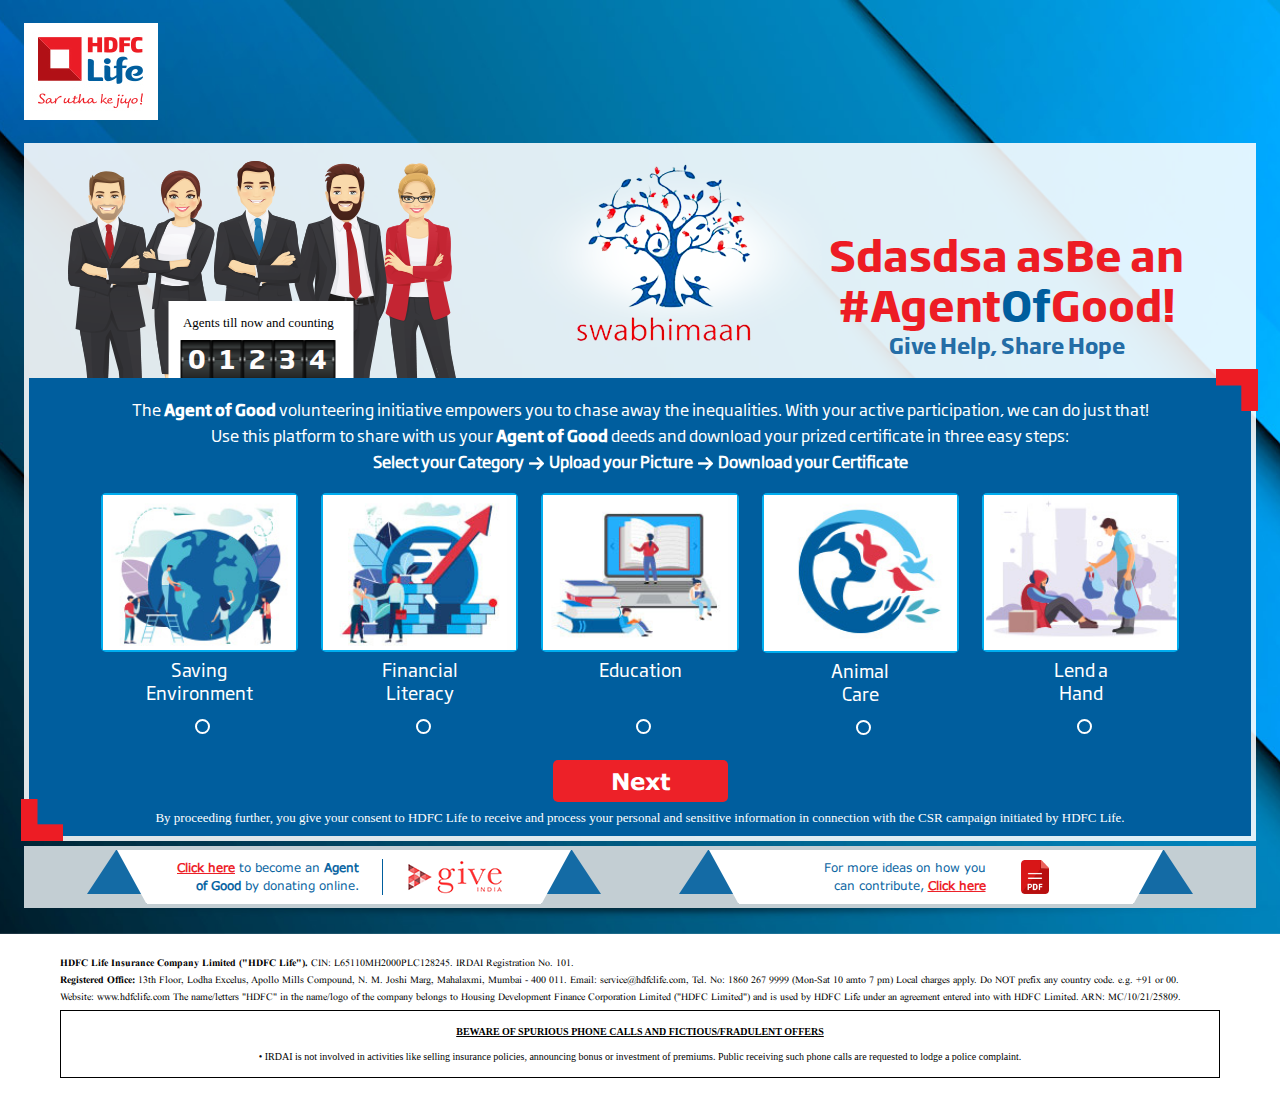
==== commit 6536fe84: "test me best" ====
--- a/index.html
+++ b/index.html
@@ -44,7 +44,7 @@
       <!-- update25-11-21 -->
 
             <div class="agent-good">
-              <h1>Be an #Agent<strong>Of</strong>Good!</h1>
+              <h1> Sdasdsa asBe an #Agent<strong>Of</strong>Good!</h1>
               <div class="tag-line">Give Help, Share Hope</div>
             </div>
           </div>
